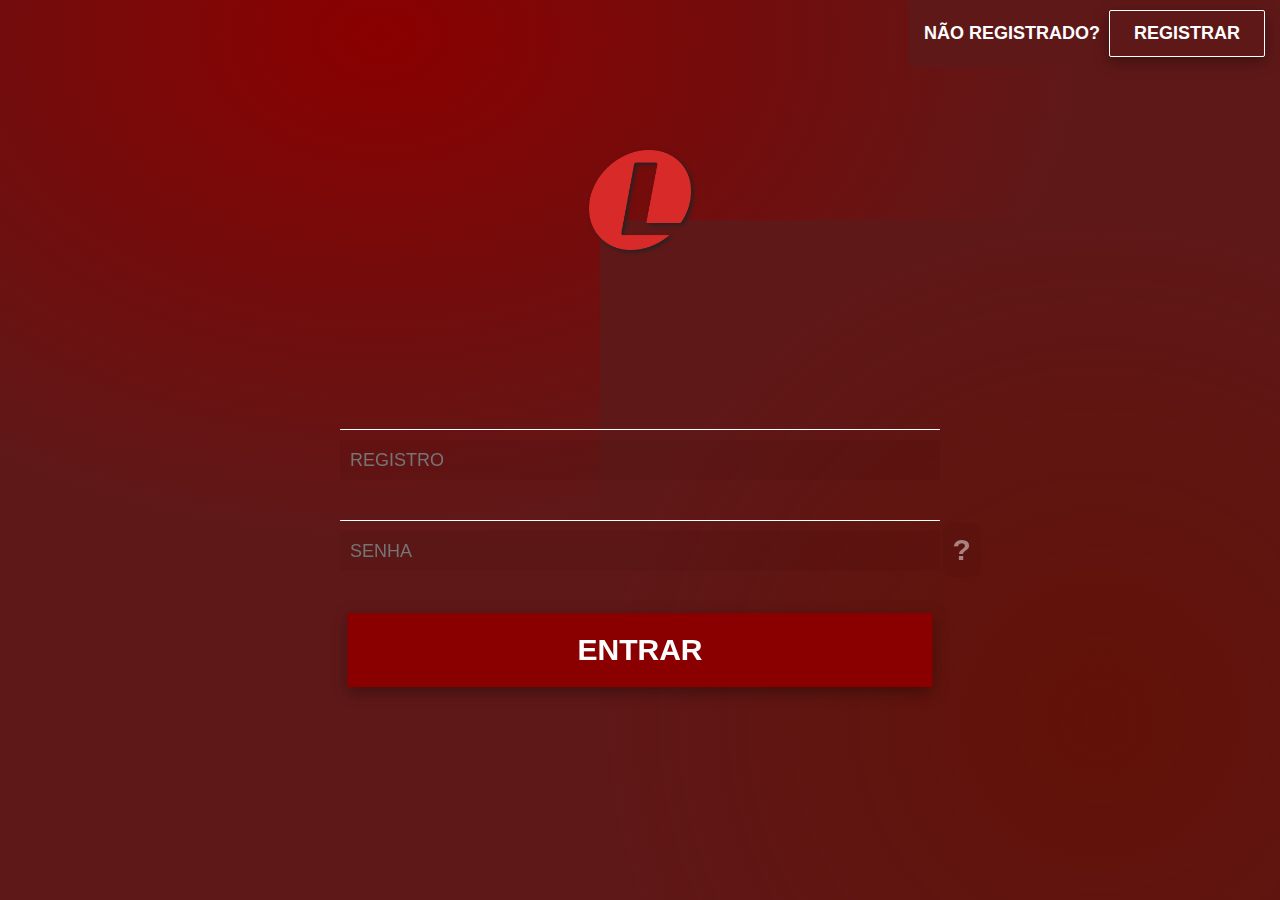
==== index.html @ a8d4a87e "Even App" ====
<!DOCTYPE html>
<html lang="pt-br">
<head>
    <meta charset="UTF-8">
    <meta name="viewport" content="width=device-width, initial-scale=1.0">
    <title>Even App</title>
    <link rel="stylesheet" href="style.css">
</head>
<body>
    <div class="header">
        <p>NÃO REGISTRADO?</p>
        <a href="register.html">REGISTRAR</a>
    </div>

    <img src="img/LEA-98acd8c0.png" alt="LEA Image" class="main-image">
    <div class="color1" id="color1"></div>
    <div class="color2" id="color2"></div>
    <div class="nav-container">
        <div class="nav1"></div>
        <form method="post" action="login.php">
            <input class="reg" type="text" name="registro" placeholder="REGISTRO" required>
            <div class="nav2"></div>
            <input class="psw" type="password" name="senha" placeholder="SENHA" required>
            <button class="enter" type="submit">ENTRAR</button>
        </form>
        <button class="recover">?</button> 
    </div>
</body>
</html>
---- style.css ----
body {
    position: relative;
    background-color: #5f1818;
    margin: 0;
    padding: 0;
    box-sizing: border-box;
}

.header {
    position: fixed;
    top: 0;
    right: 0;
    display: flex;
    align-items: center;
    gap: 9px;
    padding: 10px 15px;
    z-index: 20;
    color: white;
    background-color: #5F1818;
}

.header p, .header a {
    margin: 0;
}

.header p {
    text-align: center;
    height: auto;
    font-family: Helvetica;
    font-size: 18px;
    font-weight: 700;
}

.header a {
    text-align: center;
    height: auto;
    font-weight: 700;
    color: white;
    font-family: Helvetica;
    text-decoration: none;
    font-size: 18px;
    border: solid 1.7px white;
    border-radius: 2px;
    padding: 12px 24px;
    box-shadow: rgba(0, 0, 0, 0.35) 0px 5px 15px;   
}

.main-image {
    display: block;
    max-width: 8%;
    height: auto;
    margin: 150px auto 0;
    z-index: 10;
    position: relative;
    -webkit-filter: drop-shadow(2px 2px 2px #222);
    filter: drop-shadow(2px 2px 2px #222);
}

.color1 {
    height: 1000px;
    width: 1400px;
    background-image: radial-gradient(closest-side, #8a0000, #5F1818);
    position: fixed;
    top: -29rem;
    left: -20rem;
    z-index: 1;
}

.color2 {
    height: 1000px;
    width: 1000px;
    background-image: radial-gradient(closest-side, #630f00af, #5F1818);
    position: fixed;
    bottom: -20rem;
    right: -20rem;
    z-index: 1;
}

.nav-container {
    margin-top: 50px;
    position: fixed;
    top: 50%;
    left: 50%;
    transform: translate(-50%, -50%);
    display: flex;
    flex-direction: column;
    align-items: center;
    justify-content: center;
    z-index: 10;
    color: white;
}

.nav1 {
    height: 1px;
    width: 600px;
    background-color: rgb(255, 255, 255);
    border-radius: 2px;
    margin-bottom: 10px;
}

.reg {
    width: 600px;
    height: 40px;
    padding: 10px;
    background-color: rgba(51, 0, 0, 0.068);
    border: none;
    border-radius: 4px;
    font-size: 18px;
    color: #ffffff;
    box-sizing: border-box;
    border-color: #2b030300;
}

.nav2 {
    height: 1px;
    width: 600px;
    background-color: rgb(255, 255, 255);
    border-radius: 2px;
    margin-bottom: 10px;
    margin-top: 40px;
}

.psw {
    width: 600px;
    height: 40px;
    padding: 10px;
    background-color: rgba(51, 0, 0, 0.068);
    border: none;
    border-radius: 4px;
    font-size: 18px;
    color: #ffffff;
    box-sizing: border-box;
    border-color: #530000;
}

.recover {
    margin-top: 50px;
    position: fixed;
    top: 50%;
    right: -10%;
    transform: translate(-50%, -50%);
    display: flex;
    flex-direction: column;
    align-items: center;
    justify-content: center;
    z-index: 10;
    background-color: #2500000e;
    color: rgba(255, 255, 255, 0.473);
    padding: 10px;
    font-weight: 700;
    font-size: 30px;
    font-family: Helvetica;
    border: none;
    border-radius: 9px;
}

.enter {
    margin-top: 150px;
    position: fixed;
    top: 50%;
    left: 50%;
    transform: translate(-50%, -50%);
    display: flex;
    flex-direction: column;
    align-items: center;
    justify-content: center;
    z-index: 10;
    background-color: #8a0000;
    color: white;
    padding-left: 230px;
    padding-right: 230px;
    padding-top: 20px;
    padding-bottom: 20px;
    font-weight: 700;
    font-size: 30px;
    font-family: Helvetica;
    border: none;
    box-shadow: rgba(0, 0, 0, 0.35) 0px 5px 15px;
}
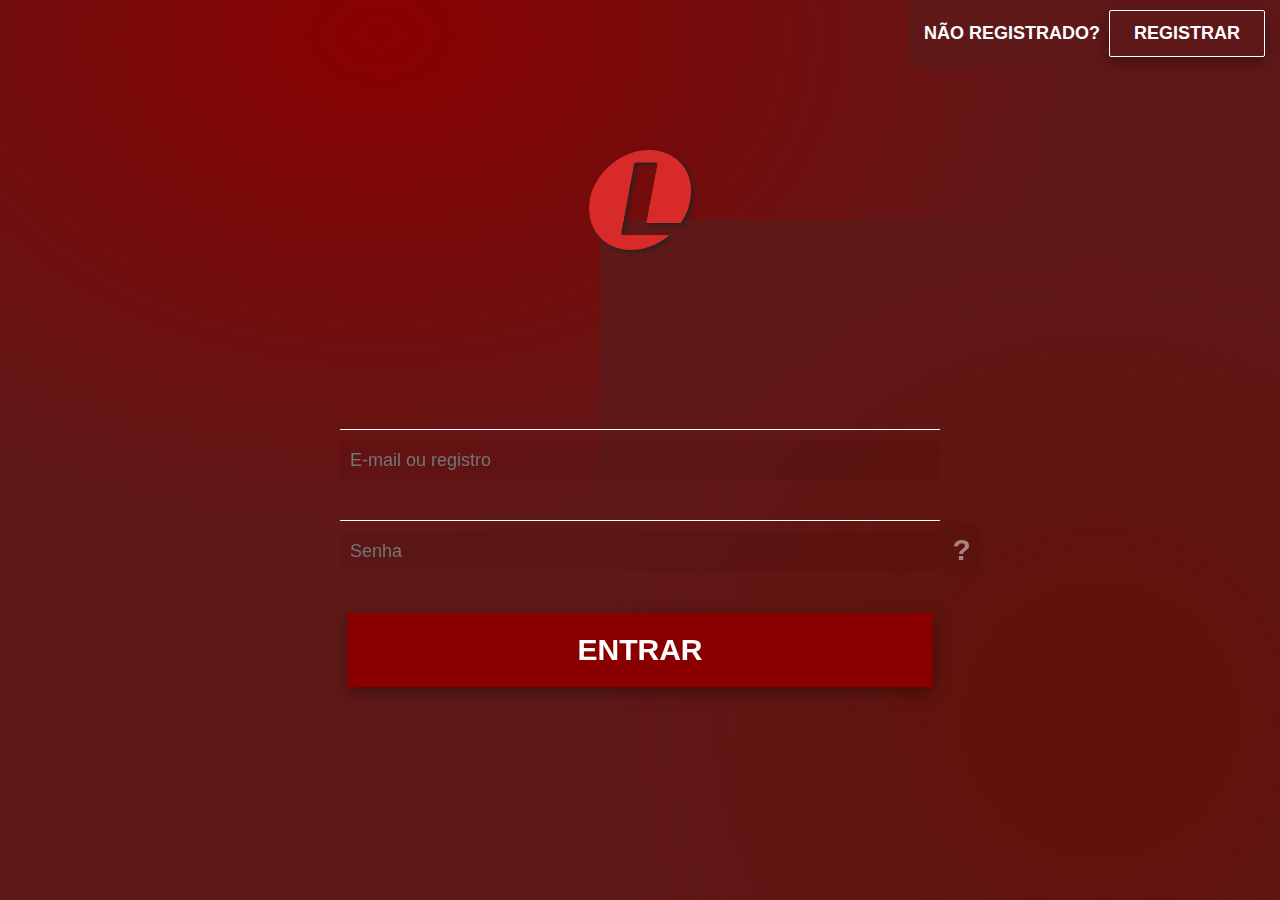
==== commit 8f0337d1: "Wip 2.1" ====
--- a/index.html
+++ b/index.html
@@ -1,29 +1,29 @@
-<!DOCTYPE html>
-<html lang="pt-br">
-<head>
-    <meta charset="UTF-8">
-    <meta name="viewport" content="width=device-width, initial-scale=1.0">
-    <title>Even App</title>
-    <link rel="stylesheet" href="style.css">
-</head>
-<body>
-    <div class="header">
-        <p>NÃO REGISTRADO?</p>
-        <a href="register.html">REGISTRAR</a>
-    </div>
-
-    <img src="img/LEA-98acd8c0.png" alt="LEA Image" class="main-image">
-    <div class="color1" id="color1"></div>
-    <div class="color2" id="color2"></div>
-    <div class="nav-container">
-        <div class="nav1"></div>
-        <form method="post" action="login.php">
-            <input class="reg" type="text" name="registro" placeholder="REGISTRO" required>
-            <div class="nav2"></div>
-            <input class="psw" type="password" name="senha" placeholder="SENHA" required>
-            <button class="enter" type="submit">ENTRAR</button>
-        </form>
-        <button class="recover">?</button> 
-    </div>
-</body>
-</html>
+<!DOCTYPE html>
+<html lang="pt-br">
+<head>
+    <meta charset="UTF-8">
+    <meta name="viewport" content="width=device-width, initial-scale=1.0">
+    <title>Even App</title>
+    <link rel="stylesheet" href="style.css">
+</head>
+<body>
+    <div class="header">
+        <p>NÃO REGISTRADO?</p>
+        <a href="register.php">REGISTRAR</a>
+    </div>
+
+    <img src="img/LEA-98acd8c0.png" alt="LEA Image" class="main-image">
+    <div class="color1" id="color1"></div>
+    <div class="color2" id="color2"></div>
+    <div class="nav-container">
+        <div class="nav1"></div>
+    <form method="post" action="">
+            <input class="reg" type="text" name="email" placeholder="E-mail ou registro" required>
+            <div class="nav2"></div>
+            <input class="psw" type="password" name="senha" placeholder="Senha" required>
+            <button class="enter" type="submit">ENTRAR</button>
+    </form>
+        <button class="recover">?</button> 
+    </div>
+</body>
+</html>
--- a/style.css
+++ b/style.css
@@ -1,179 +1,179 @@
-body {
-    position: relative;
-    background-color: #5f1818;
-    margin: 0;
-    padding: 0;
-    box-sizing: border-box;
-}
-
-.header {
-    position: fixed;
-    top: 0;
-    right: 0;
-    display: flex;
-    align-items: center;
-    gap: 9px;
-    padding: 10px 15px;
-    z-index: 20;
-    color: white;
-    background-color: #5F1818;
-}
-
-.header p, .header a {
-    margin: 0;
-}
-
-.header p {
-    text-align: center;
-    height: auto;
-    font-family: Helvetica;
-    font-size: 18px;
-    font-weight: 700;
-}
-
-.header a {
-    text-align: center;
-    height: auto;
-    font-weight: 700;
-    color: white;
-    font-family: Helvetica;
-    text-decoration: none;
-    font-size: 18px;
-    border: solid 1.7px white;
-    border-radius: 2px;
-    padding: 12px 24px;
-    box-shadow: rgba(0, 0, 0, 0.35) 0px 5px 15px;   
-}
-
-.main-image {
-    display: block;
-    max-width: 8%;
-    height: auto;
-    margin: 150px auto 0;
-    z-index: 10;
-    position: relative;
-    -webkit-filter: drop-shadow(2px 2px 2px #222);
-    filter: drop-shadow(2px 2px 2px #222);
-}
-
-.color1 {
-    height: 1000px;
-    width: 1400px;
-    background-image: radial-gradient(closest-side, #8a0000, #5F1818);
-    position: fixed;
-    top: -29rem;
-    left: -20rem;
-    z-index: 1;
-}
-
-.color2 {
-    height: 1000px;
-    width: 1000px;
-    background-image: radial-gradient(closest-side, #630f00af, #5F1818);
-    position: fixed;
-    bottom: -20rem;
-    right: -20rem;
-    z-index: 1;
-}
-
-.nav-container {
-    margin-top: 50px;
-    position: fixed;
-    top: 50%;
-    left: 50%;
-    transform: translate(-50%, -50%);
-    display: flex;
-    flex-direction: column;
-    align-items: center;
-    justify-content: center;
-    z-index: 10;
-    color: white;
-}
-
-.nav1 {
-    height: 1px;
-    width: 600px;
-    background-color: rgb(255, 255, 255);
-    border-radius: 2px;
-    margin-bottom: 10px;
-}
-
-.reg {
-    width: 600px;
-    height: 40px;
-    padding: 10px;
-    background-color: rgba(51, 0, 0, 0.068);
-    border: none;
-    border-radius: 4px;
-    font-size: 18px;
-    color: #ffffff;
-    box-sizing: border-box;
-    border-color: #2b030300;
-}
-
-.nav2 {
-    height: 1px;
-    width: 600px;
-    background-color: rgb(255, 255, 255);
-    border-radius: 2px;
-    margin-bottom: 10px;
-    margin-top: 40px;
-}
-
-.psw {
-    width: 600px;
-    height: 40px;
-    padding: 10px;
-    background-color: rgba(51, 0, 0, 0.068);
-    border: none;
-    border-radius: 4px;
-    font-size: 18px;
-    color: #ffffff;
-    box-sizing: border-box;
-    border-color: #530000;
-}
-
-.recover {
-    margin-top: 50px;
-    position: fixed;
-    top: 50%;
-    right: -10%;
-    transform: translate(-50%, -50%);
-    display: flex;
-    flex-direction: column;
-    align-items: center;
-    justify-content: center;
-    z-index: 10;
-    background-color: #2500000e;
-    color: rgba(255, 255, 255, 0.473);
-    padding: 10px;
-    font-weight: 700;
-    font-size: 30px;
-    font-family: Helvetica;
-    border: none;
-    border-radius: 9px;
-}
-
-.enter {
-    margin-top: 150px;
-    position: fixed;
-    top: 50%;
-    left: 50%;
-    transform: translate(-50%, -50%);
-    display: flex;
-    flex-direction: column;
-    align-items: center;
-    justify-content: center;
-    z-index: 10;
-    background-color: #8a0000;
-    color: white;
-    padding-left: 230px;
-    padding-right: 230px;
-    padding-top: 20px;
-    padding-bottom: 20px;
-    font-weight: 700;
-    font-size: 30px;
-    font-family: Helvetica;
-    border: none;
-    box-shadow: rgba(0, 0, 0, 0.35) 0px 5px 15px;
-}
+body {
+    position: relative;
+    background-color: #5f1818;
+    margin: 0;
+    padding: 0;
+    box-sizing: border-box;
+}
+
+.header {
+    position: fixed;
+    top: 0;
+    right: 0;
+    display: flex;
+    align-items: center;
+    gap: 9px;
+    padding: 10px 15px;
+    z-index: 20;
+    color: white;
+    background-color: #5F1818;
+}
+
+.header p, .header a {
+    margin: 0;
+}
+
+.header p {
+    text-align: center;
+    height: auto;
+    font-family: Helvetica;
+    font-size: 18px;
+    font-weight: 700;
+}
+
+.header a {
+    text-align: center;
+    height: auto;
+    font-weight: 700;
+    color: white;
+    font-family: Helvetica;
+    text-decoration: none;
+    font-size: 18px;
+    border: solid 1.7px white;
+    border-radius: 2px;
+    padding: 12px 24px;
+    box-shadow: rgba(0, 0, 0, 0.35) 0px 5px 15px;   
+}
+
+.main-image {
+    display: block;
+    max-width: 8%;
+    height: auto;
+    margin: 150px auto 0;
+    z-index: 10;
+    position: relative;
+    -webkit-filter: drop-shadow(2px 2px 2px #222);
+    filter: drop-shadow(2px 2px 2px #222);
+}
+
+.color1 {
+    height: 1000px;
+    width: 1400px;
+    background-image: radial-gradient(closest-side, #8a0000, #5F1818);
+    position: fixed;
+    top: -29rem;
+    left: -20rem;
+    z-index: 1;
+}
+
+.color2 {
+    height: 1000px;
+    width: 1000px;
+    background-image: radial-gradient(closest-side, #630f00af, #5F1818);
+    position: fixed;
+    bottom: -20rem;
+    right: -20rem;
+    z-index: 1;
+}
+
+.nav-container {
+    margin-top: 50px;
+    position: fixed;
+    top: 50%;
+    left: 50%;
+    transform: translate(-50%, -50%);
+    display: flex;
+    flex-direction: column;
+    align-items: center;
+    justify-content: center;
+    z-index: 10;
+    color: white;
+}
+
+.nav1 {
+    height: 1px;
+    width: 600px;
+    background-color: rgb(255, 255, 255);
+    border-radius: 2px;
+    margin-bottom: 10px;
+}
+
+.reg {
+    width: 600px;
+    height: 40px;
+    padding: 10px;
+    background-color: rgba(51, 0, 0, 0.068);
+    border: none;
+    border-radius: 4px;
+    font-size: 18px;
+    color: #ffffff;
+    box-sizing: border-box;
+    border-color: #2b030300;
+}
+
+.nav2 {
+    height: 1px;
+    width: 600px;
+    background-color: rgb(255, 255, 255);
+    border-radius: 2px;
+    margin-bottom: 10px;
+    margin-top: 40px;
+}
+
+.psw {
+    width: 600px;
+    height: 40px;
+    padding: 10px;
+    background-color: rgba(51, 0, 0, 0.068);
+    border: none;
+    border-radius: 4px;
+    font-size: 18px;
+    color: #ffffff;
+    box-sizing: border-box;
+    border-color: #530000;
+}
+
+.recover {
+    margin-top: 50px;
+    position: fixed;
+    top: 50%;
+    right: -10%;
+    transform: translate(-50%, -50%);
+    display: flex;
+    flex-direction: column;
+    align-items: center;
+    justify-content: center;
+    z-index: 10;
+    background-color: #2500000e;
+    color: rgba(255, 255, 255, 0.473);
+    padding: 10px;
+    font-weight: 700;
+    font-size: 30px;
+    font-family: Helvetica;
+    border: none;
+    border-radius: 9px;
+}
+
+.enter {
+    margin-top: 150px;
+    position: fixed;
+    top: 50%;
+    left: 50%;
+    transform: translate(-50%, -50%);
+    display: flex;
+    flex-direction: column;
+    align-items: center;
+    justify-content: center;
+    z-index: 10;
+    background-color: #8a0000;
+    color: white;
+    padding-left: 230px;
+    padding-right: 230px;
+    padding-top: 20px;
+    padding-bottom: 20px;
+    font-weight: 700;
+    font-size: 30px;
+    font-family: Helvetica;
+    border: none;
+    box-shadow: rgba(0, 0, 0, 0.35) 0px 5px 15px;
+}
